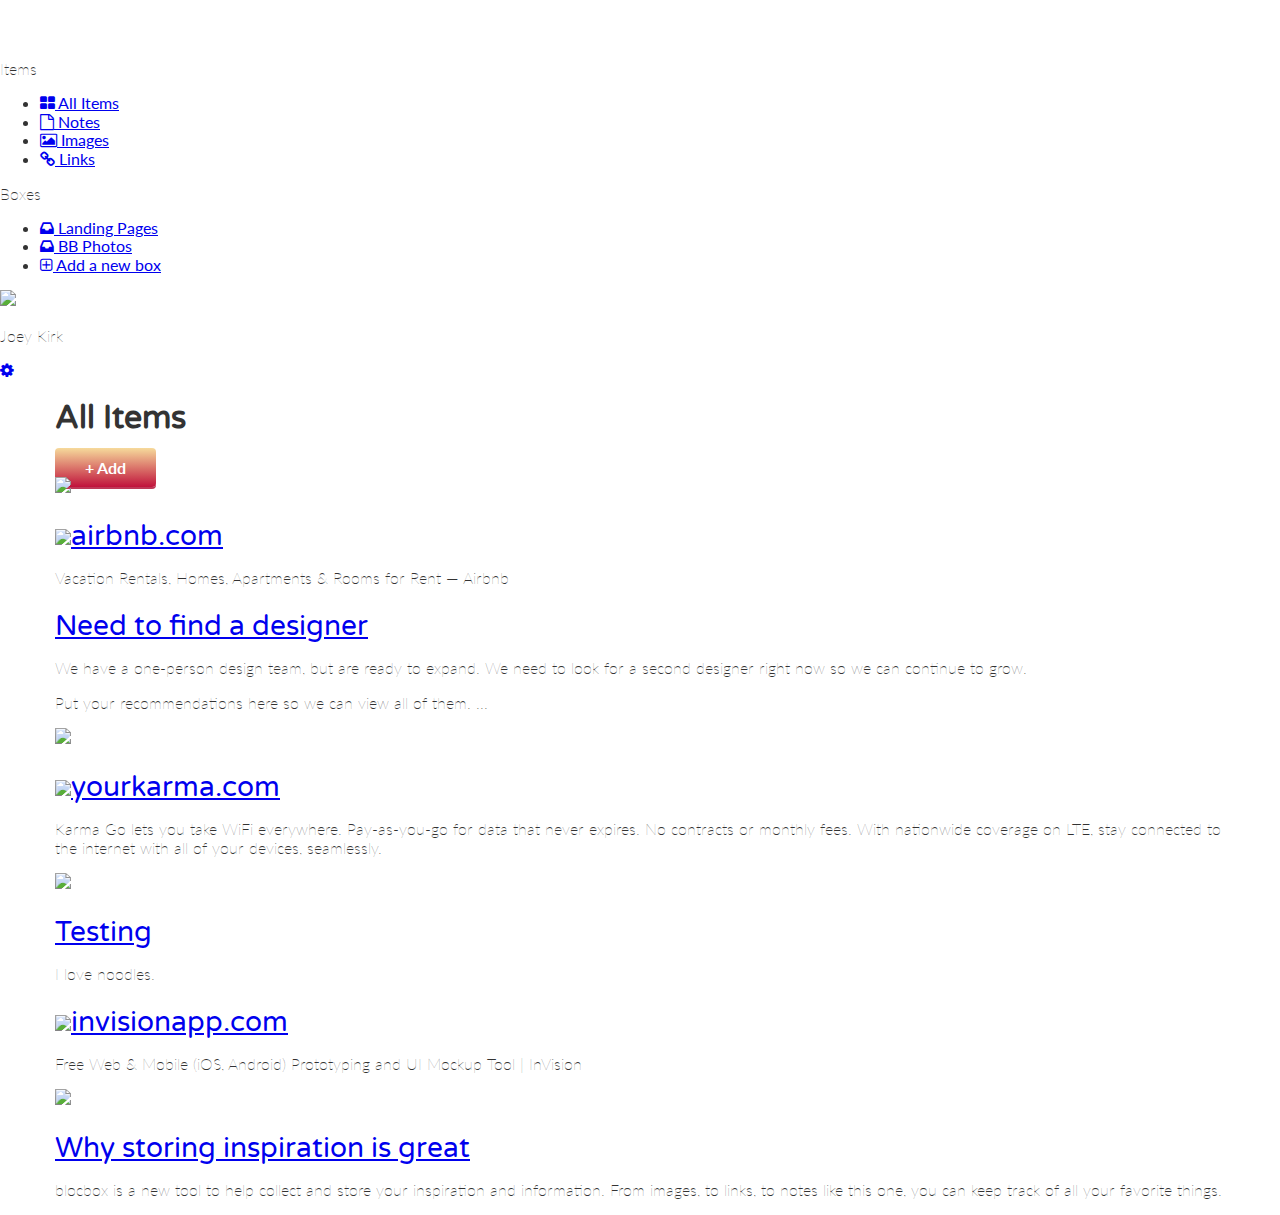
==== dashboard.html @ 5b1cb99f "Checkpoint 32 completed" ====
<!DOCTYPE html>
<html lang="en-us">
<head>
  <meta http-equiv="X-UA-Compatible" content="IE=Edge">
  <meta name="viewport" content="width=device-width, initial-scale=1">
  <meta charset="UTF-8">

  <title>Dashboard | Blocbox</title>

  <!-- Google Fonts -->
  <link href='http://fonts.googleapis.com/css?family=Lato:300,400,700,300italic,400italic,700italic|Varela+Round' rel='stylesheet' type='text/css'>

  <!-- CSS -->
  <link rel="stylesheet" href="css/normalize.css">
  <link rel="stylesheet" href="css/style.css">
  <link rel="stylesheet" href="css/font-awesome.css">

</head>
<body class="dashboard">
  <!-- LEFT NAV -->
  <nav id="left-nav" class="left-nav">
    <a href="#" class="site-logo"><img src="images/site-logo.png"/></a>
    <div class="items">
      <p>Items</p>
      <ul>
        <li><a href="#"><i class="fa fa-th-large"></i> All Items</a></li>
        <li><a href="#"><i class="fa fa-file-o"></i> Notes</a></li>
        <li><a href="#"><i class="fa fa-picture-o"></i> Images</a></li>
        <li><a href="#"><i class="fa fa-link"></i> Links</a></li>
      </ul>
      <p>Boxes</p>
      <ul>
        <li><a href="#"><i class="fa fa-inbox"></i> Landing Pages</a></li>
        <li><a href="#"><i class="fa fa-inbox"></i> BB Photos</a></li>
        <li><a href="#"><i class="fa fa-plus-square-o"></i> Add a new box</a></li>
      </ul>
    </div>
    <div class="settings">
      <img src="https://s3.amazonaws.com/uifaces/faces/twitter/jsa/128.jpg">
      <p>Joey Kirk</p>
      <a href="#"><i class="fa fa-cog"></i></a>
    </div>
  </nav>
  <main role="main">
 <!-- CONTENT -->
    <section class="content">
      <div class="container">
        <div class="header">
          <h1>All Items</h1>
          <a href="#" class="btn">+ Add</a>
        </div>
      </div>
      <div class="container">
        <div class="content-item">
          <div class="item-box">
            <img src="https://images.pexels.com/photos/3540/restaurant-alcohol-bar-drinks.jpg?h=350&auto=compress&cs=tinysrgb"
          </div>
        </div>
      <div class="content-item">
        <div class="item-box">
          <h2><img src="https://www.airbnb.com/favicon.ico"><a href="#">airbnb.com</a></h2>
          <p>Vacation Rentals, Homes, Apartments &amp; Rooms for Rent &mdash; Airbnb</p>
        </div>
      </div>
      <div class="content-item">
        <div class="item-box">
          <h2><a href="#">Need to find a designer</a></h2>
          <p>We have a one-person design team, but are ready to expand. We need to look for a second designer right now so we can continue to grow.</p>
          <p>Put your recommendations here so we can view all of them. ...</p>
        </div>
      </div>
      <div class="content-item">
        <div class="item-box">
          <img src="http://68.media.tumblr.com/90ef0b4692e0ba4df321674c3572e5ba/tumblr_ndyve8fmFa1tubinno1_r1_1280.jpg">
        </div>
      </div>
      <div class="content-item">
        <div class="item-box">
          <h2><img class="favicon" src="https://www.yourkarma.com/favicon.ico"><a href="#">yourkarma.com</a></h2>
          <p>Karma Go lets you take WiFi everywhere. Pay-as-you-go for data that never expires. No contracts or monthly fees. With nationwide coverage on LTE, stay connected to the internet with all of your devices, seamlessly.</p>
        </div>
      </div>
      <div class="content-item">
        <div class="item-box">
          <img src="http://68.media.tumblr.com/230cbd5a43b66061f4c8756a83b6ce65/tumblr_nqx7pp3iyj1tubinno1_1280.jpg">
        </div>
      </div>
      <div class="content-item">
        <div class="item-box">
          <h2><a href="#">Testing</a></h2>
          <p>I love noodles.</p>
        </div>
      </div>
      <div class="content-item">
        <div class="item-box">
          <h2><img class="favicon" src="https://www.invisionapp.com/favicon.ico"><a href="#">invisionapp.com</a></h2>
          <p>Free Web &amp; Mobile (iOS, Android) Prototyping and UI Mockup Tool | InVision</p>
        </div>
      </div>
      <div class="content-item">
        <div class="item-box">
          <img src="http://78.media.tumblr.com/c63e7dbe088ba65fa3ecba919bf8594c/tumblr_o6nnz8Glgm1tubinno1_1280.jpg">
        </div>
      </div>
      <div class="content-item">
        <div class="item-box">
          <h2><a href="#">Why storing inspiration is great</a></h2>
          <p>blocbox is a new tool to help collect and store your inspiration and information. From images, to links, to notes like this one, you can keep track of all your favorite things.</p>
        </div>
      </div>
      </div>
    </section>
  </main>
</body>
</html>
---- css/style.css ----
html, body {
  overflow-x: hidden;
}

body {
  font-family: "Lato", Helvetica, Arial, sans-serif;
  color: #333333;
}

h1, h2, h3, h4, h5, h6 {
  font-family: "Varela Round", Helvetica, Arial, sans-serif
}

h2 {
  font-size: 28px;
  font-weight: normal;
  margin-bottom: 5px;
}

p {
  font-size: 16px;
  line-height: 19px;
  font-weight: 100;
}

/* GRID */
.container {
  margin-right: auto;
  margin-left: auto;
  padding-left: 15px;
  padding-right: 15px;
  position: relative;
}

/* psuedo classes: to set content before as well as after any container */
.container:before,
.container:after {
  content: " ";
  display: table;
}

.container:after {
  clear: both;
}

.one-half, .one-third, .one-fourth {
  width: 96%;
  float: left;
  position: relative;
  min-height: 1px;
  margin: 0 2% 20px;
}

@media (min-width: 320px) {
  .container {
    width: 310px;
  }
}

@media (min-width: 480px) {
  .container {
    width: 470px;
  }
}

@media (min-width: 760px) {
  .container {
    width: 750px;
  }
}

@media (min-width: 992px) {
  .container {
    width: 970px;
  }
  .one-half {
    width:46%;
  }
  .one-third {
    width: 29.33333%;
  }
  .one-fourth {
    width: 21%;
  }
}

@media (min-width: 1200px) {
  .container {
    width:1170px;
  }
}

/* HEADER */

header {
  color: #FFFFFF;
  background: #34495E;
  background-image: linear-gradient(251deg,  #202A54 0%, rgba(33,10,62,0.90) 100%);
}

header nav {
  padding: 1em 0;
}

header nav ul {
  display: inline;
  text-align: right;
  float: right;
  margin: 0;
}

header nav ul > li {
  list-style-type: none;
  display: inline-block;
  margin: 0 15px;
}

header nav ul > li.btn-outline {
  padding: 10px 15px;
  border: 2px solid #FFFFFF;
  border-radius: 4px;
}

header nav ul > li.btn-outline:hover {
  background: #FFFFFF;
}

header nav ul > li > a {
  color: #FFFFFF;
  text-decoration: none;
}

header nav ul > li.btn-outline:hover > a {
  color: #34495E;
}

header .hero {
  text-align: center;
  display:block;
  position: relative;
}
header .hero h1 {
  font-size:48px;
  font-weight: normal;
  margin:95px 0 0;
}
header .hero p {
  font-size: 22px;
  line-height: 26px;
  font-weight: 100;
  margin:10px 0 40px;
}
header .hero img {
  display: block;
  margin:3em auto 0;
}

/* BUTTONS */

.btn {
  border-radius: 4px;
  color: #FFFFFF;
  font-weight: 700;
  text-decoration: none;
  padding: 10px 30px;
  background-image: linear-gradient(0deg, #C0123B 0%, #F6DA9B 100%);
  box-shadow: 0 2px 0px 0 #BE3857;
}

/* BENEFITS */

.benefits {
  text-align: center;
  display: block;
  position: relative;
}

.benefits ul {
  margin: 0 auto;
  padding: 4em 0;
}

.benefits ul li {
  list-style-type: none;
  display: inline-block;
}

.benefits i {
  color: #13909A;
  font-size: 60px;
  margin: 0;
  vertical-align: middle;
}

.benefits h2 {
  color: #13909A;
}

/* PRICING */

.pricing {
  background: #202A54 url("../images/background.png") top center no-repeat;
  background: url("../images/background.png") top center no-repeat, linear-gradient(251deg,  #202A54 0%, rgba(33,10,62,0.90) 100%));
  background-size:cover;
  text-align: center;
  padding:4em 0;
}

.pricing h2, .pricing p {
   color:#FFFFFF;
 }
 .pricing ul {
   margin:0 auto;
   padding:2em 0;
 }
 .pricing ul li {
   list-style-type: none;
 }

 .box {
  padding:0 15px 15px;
  background: #FFFFFF;
  box-shadow: 0px 2px 4px 0px rgba(0,0,0,0.20);
  min-height: 439px;
  position: relative;
  margin-top: 25px;
}
.box.middle {
  min-height: 485px;
  margin-top:0px;
}
.box h3 {
  font-family: "Lato", Helvetica, Arial, sans-serif;
  color: #FFFFFF;
  font-weight: 600;
  text-transform: uppercase;
  background: linear-gradient(251deg,  #202A54 0%, rgba(33,10,62,0.90) 100%);
  box-shadow: 0px 1px 2px 0px rgba(0,0,0,0.40);
  left:0;
  right:0;
  top:0;
  text-align: center;
  margin:0 -15px 40px;
  padding:10px 0;
}

.box h4 {
   font-size:50px;
   font-weight: normal;
   margin:40px 0 10px;
   color:#13909A;
 }
 .box h4 span {
   font-size:32px;
   vertical-align: top;
 }
 .box h4 span.month {
   font-family: "Lato", Helvetica, Arial, sans-serif;
   font-weight: 100;
   color:#888888;
   font-size:20px;
   vertical-align: middle;
 }
 .box ul li {
   font-size:18px;
   margin-bottom:20px;
   font-weight: 100;
 }

 .box .btn {
   position:absolute;
   bottom:20px;
   left:20px;
   right:20px;
 }

 .small {
   font-size: 12px;
   color: #FEFEFE;
   line-height: 15px;
   font-style:italic;
 }

 /* TESTIMONIALS */

 .testimonials {
   padding:4em 0;
   text-align: center;
 }

 .testimonials h2 {
   color:#13909A;
 }

 .testimonials ul li {
   list-style-type: none;
 }

 .testimonials blockquote {
   color:#FFFFFF;
   text-align: left;
   font-style: italic;
   background:linear-gradient(251deg,  #202A54 0%, rgba(33,10,62,0.90) 100%);
   position: relative;
   padding:30px;
   width:auto;
   margin:0;
 }


 .testimonials blockquote:after {
   top: 100%;
   left: 13%;
   border: solid transparent;
   content: " ";
   height: 0;
   width: 0;
   position: absolute;
   pointer-events: none;
   border-top-color:rgba(33,10,62,0.90);
   border-width: 10px;
   margin-left: -10px;
 }

 .testimonials img {
   height: 65px;
   width: 65px;
   border-radius:50%;
   float: left;
   display: inline-block;
   margin:20px 10px 0 0;
 }
 .testimonials p.names {
   float: left;
   display: inline-block;
   text-align: left;
   font-size:13px;
   margin-top: 30px;
 }

 /* FOOTER */
 footer {
   background-color: linear-gradient(251deg,  #202A54 0%, rgba(33,10,62,0.90) 100%);
   background-image: linear-gradient(251deg,  #202A54 0%, rgba(33,10,62,0.90) 100%);
   color: #FFFFFF;
   height: 150px;
   position: relative;
   overflow: hidden;
   z-index: 0;
 }

 footer p, footer nav ul {
   font-size:14px;
   font-weight:100;
   text-align: center;
   margin: 10px auto 0;
 }

 footer nav ul li {
   list-style-type: none;
   display: inline;
 }

 footer nav ul li a {
   color:#FFFFFF;
   text-decoration: none;
 }

 footer .right-footer-block {
   background-color: transparent;
 }

 footer .logo{
   padding: 2.35em 0;
   margin: 0 auto;
   display: block;
 }

 @media (min-width: 992px){
  footer{
    background-color: linear-gradient(251deg,  #202A54 0%, rgba(33,10,62,0.90) 100%);
    background-image: linear-gradient(251deg,  #202A54 0%, rgba(33,10,62,0.90) 100%);
    height: 100px;
  }
  footer p, footer nav ul{
    padding: 2em 0;
    text-align: left;
  }
  footer .right-footer-block {
    background-color: linear-gradient(251deg,  #202A54 0%, rgba(33,10,62,0.90) 100%);
  }
  footer .logo{
    padding: 2em 0 2em 1.5em;
  }
}
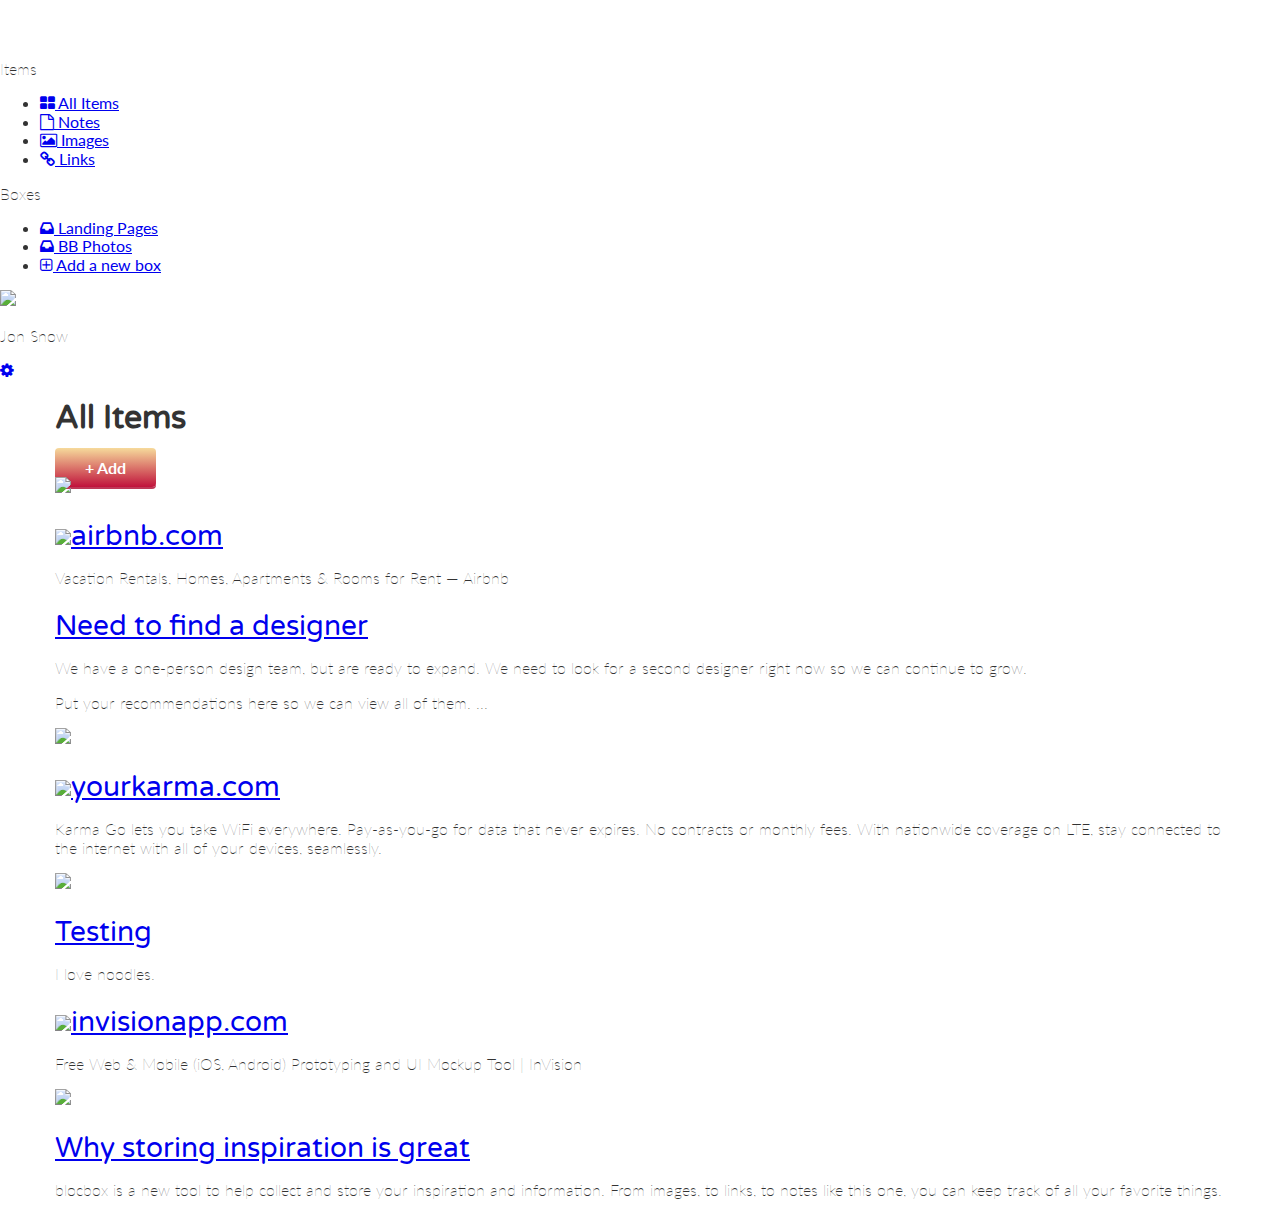
==== commit 742a3912: "Checkpoint 32 completed" ====
--- a/dashboard.html
+++ b/dashboard.html
@@ -37,7 +37,7 @@
     </div>
     <div class="settings">
       <img src="https://s3.amazonaws.com/uifaces/faces/twitter/jsa/128.jpg">
-      <p>Joey Kirk</p>
+      <p>Jon Snow</p>
       <a href="#"><i class="fa fa-cog"></i></a>
     </div>
   </nav>
@@ -53,7 +53,7 @@
       <div class="container">
         <div class="content-item">
           <div class="item-box">
-            <img src="https://images.pexels.com/photos/3540/restaurant-alcohol-bar-drinks.jpg?h=350&auto=compress&cs=tinysrgb"
+            <img src="https://images.pexels.com/photos/3540/restaurant-alcohol-bar-drinks.jpg?h=350&auto=compress&cs=tinysrgb">
           </div>
         </div>
       <div class="content-item">
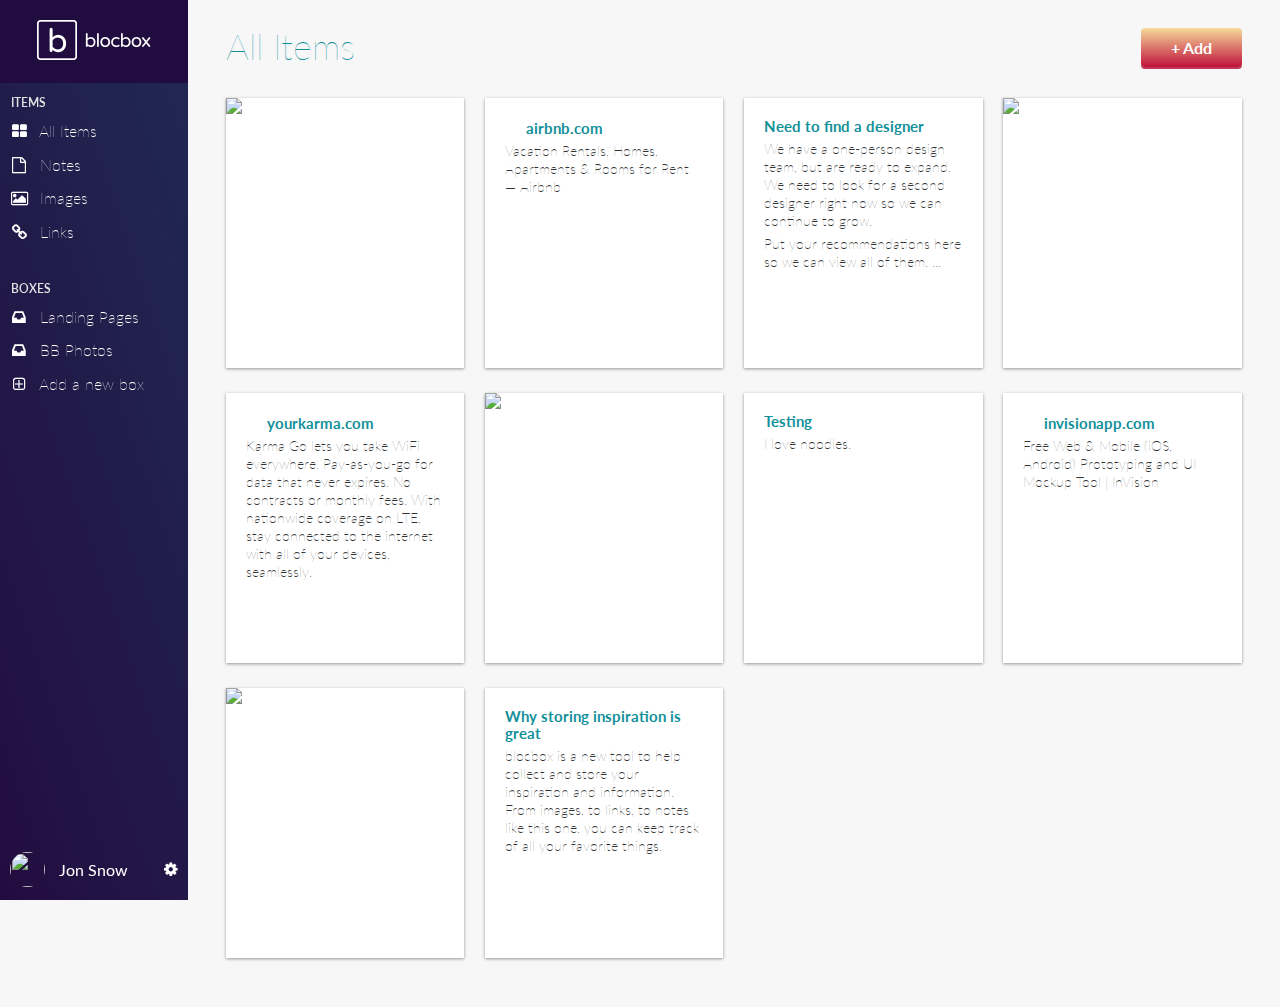
==== commit 42011915: "Checkpoint 34 completed" ====
--- a/dashboard.html
+++ b/dashboard.html
@@ -14,9 +14,12 @@
   <link rel="stylesheet" href="css/normalize.css">
   <link rel="stylesheet" href="css/style.css">
   <link rel="stylesheet" href="css/font-awesome.css">
+  <link rel="stylesheet" href="css/dropit.css">
 
 </head>
 <body class="dashboard">
+  <!-- RESPONSIVE NAV-->
+  <a class="hamburger" id="menu" href="#">&#9776;</a>
   <!-- LEFT NAV -->
   <nav id="left-nav" class="left-nav">
     <a href="#" class="site-logo"><img src="images/site-logo.png"/></a>
@@ -47,7 +50,16 @@
       <div class="container">
         <div class="header">
           <h1>All Items</h1>
-          <a href="#" class="btn">+ Add</a>
+          <ul class="menu">
+            <li>
+              <a href="#" class="btn">+ Add</a>
+              <ul>
+                <li><a href="#"><i class="fa fa-file-o"></i> Note</a></li>
+                <li><a href="#"><i class="fa fa-picture-o"></i> Image</a></li>
+                <li><a href="#"><i class="fa fa-link"></i> Link</a></li>
+              </ul>
+            </li>
+          </ul>
         </div>
       </div>
       <div class="container">
@@ -111,5 +123,13 @@
       </div>
     </section>
   </main>
+  <script src="js/jquery-3.2.1.min.js"></script>
+  <script src="js/dropit.js"></script>
+  <script type="text/javascript">
+  $(".menu").dropit();
+  $( "#menu" ).click(function(){
+    $("#left-nav").toggleClass("open", 200);
+  });
+  </script>
 </body>
 </html>
--- a/css/style.css
+++ b/css/style.css
@@ -393,3 +393,299 @@
     padding: 2em 0 2em 1.5em;
   }
 }
+
+/* DASHBOARD */
+.dashboard {
+  background:#F7F7F7;
+}
+
+.left-nav {
+  height: 100%;
+  width: 280px;
+  color: #FFFFFF;
+  background: rgba(33,10,62,0.90);
+  background-image: linear-gradient(251deg,  #202A54 0%, rgba(33,10,62,0.90) 100%);
+  float: left;
+  position: absolute;
+  -webkit-transition: all 0.3s ease-in-out;
+  -moz-transition: all 0.3s ease-in-out;
+  -o-transition: all 0.3s ease-in-out;
+  transition: all 0.3s ease-in-out;
+  transform: translate(-280px,0);
+    -webkit-transform: translate(-280px,0); /** Chrome & Safari **/
+    -o-transform: translate(-280px,0); /** Opera **/
+    -moz-transform: translate(-280px,0); /** Firefox **/
+}
+
+.left-nav.open {
+  display:block;
+  width:280px;
+  background: rgba(33,10,62,0.90);
+  background-image: linear-gradient(251deg,  #202A54 0%, rgba(33,10,62,0.90) 100%);
+  -webkit-transition: all 0.3s ease-in-out;
+  -moz-transition: all 0.3s ease-in-out;
+  -o-transition: all 0.3s ease-in-out;
+  transition: all 0.3s ease-in-out;
+  transform: translate(0,0);
+    -webkit-transform: translate(0,0); /** Chrome & Safari **/
+    -o-transform: translate(0,0); /** Opera **/
+    -moz-transform: translate(0,0); /** Firefox **/
+    z-index: 100;
+}
+
+.hamburger {
+  position:absolute;
+  z-index: 1000;
+  background:rgba(33,10,62,0.90);
+  color:#FFF;
+  text-decoration: none;
+  font-size: 22px;
+  padding: 10px 15px;
+  border-radius: 4px;
+  left: 5px;
+  top: 15px;
+}
+
+@media (min-width:992px) {
+  .left-nav {
+    height: 100vh;
+    width:14.66666667%;
+    color:#FFFFFF;
+    background: rgba(33,10,62,0.90);
+    background-image: linear-gradient(251deg,  #202A54 0%, rgba(33,10,62,0.90) 100%);
+    float:left;
+    position: fixed;
+    display:block;
+    transform: translate(0,0);
+    -webkit-transform: translate(0,0); /** Chrome & Safari **/
+    -o-transform: translate(0,0); /** Opera **/
+    -moz-transform: translate(0,0); /** Firefox **/
+  }
+  .left-nav.open {
+    width:14.66666667%;
+    transform: translate(0,0);
+    -webkit-transform: translate(0,0); /** Chrome & Safari **/
+    -o-transform: translate(0,0); /** Opera **/
+    -moz-transform: translate(0,0); /** Firefox **/
+  }
+  .hamburger {
+    display:none;
+  }
+}
+
+.left-nav .site-logo {
+  padding:20px 0;
+  background:rgba(33,10,62,0.90);
+  display:block;
+  text-align: center;
+}
+
+.left-nav .items {
+  padding:0 6%;
+}
+
+.left-nav .items p {
+  font-weight: 600;
+  text-transform: uppercase;
+  font-size: 12px;
+  color: #E2E2E2;
+  line-height: 15px;
+}
+
+.left-nav .items ul {
+  margin:0 0 40px;
+  padding:0;
+}
+
+.left-nav .items ul li {
+  list-style-type: none;
+  margin-bottom: 15px;
+}
+
+.left-nav .items ul li a {
+  color:#FFFFFF;
+  text-decoration: none;
+  font-weight: 100;
+}
+
+.left-nav .items ul li a:link {
+  color: #FFFFFF;
+}
+
+.left-nav .items ul li a:visited {
+  color: #FFFFFF;
+}
+
+.left-nav .items ul li a:hover {
+  background-color: #8C7DAF;
+}
+
+.left-nav .items ul li a:active {
+  color: #08CDDD;
+}
+
+.left-nav .items ul li a i {
+  width:16px;
+  text-align: center;
+  margin-right:8px;
+}
+
+/* LEFT NAVBAR SETTINGS */
+.left-nav .settings {
+  position:absolute;
+  width:100%;
+  bottom:0;
+  left:0;
+  right:0;
+  padding:10px 0;
+}
+
+.left-nav .settings img {
+  height:35px;
+  width:35px;
+  border-radius: 50%;
+  margin-left:10px;
+  display: inline-block;
+}
+
+.left-nav .settings p {
+  display: inline-block;
+  vertical-align: top;
+  padding-top: 8px;
+  font-weight: 400;
+  margin:0 0 0 10px;
+}
+
+.left-nav .settings a {
+  color:#FFFFFF;
+  text-decoration: none;
+  text-align: right;
+  float: right;
+  margin-right:10px;
+  margin-top:8px;
+}
+
+/* CONTENT */
+.content {
+  padding:6em 1% 1.5em;
+  float:right;
+  width:98%;
+  position: relative;
+}
+
+.content .header {
+  margin:0 1% 20px;
+}
+
+.content .header h1 {
+  font-family: "Lato", Helvetica, Arial, sans-serif;
+  font-weight: 100;
+  margin:0 0 30px;
+  font-size: 36px;
+  color: #13909A;
+  line-height: 44px;
+  float: left;
+  display:inline-block;
+}
+
+.content .header > a {
+  float:right;
+}
+
+.content-item {
+  width:96%;
+  margin:0 2% 25px;
+  float:left;
+  display:block;
+}
+
+.item-box {
+  display:block;
+  height:230px;
+  background: #FFFFFF;
+  box-shadow: 0px 1px 3px 0px rgba(0,0,0,0.40);
+  position: relative;
+  overflow: hidden;
+  padding:20px;
+}
+
+/* Larger Mobile Devices */
+ @media (min-width:460px) {
+   .content {
+     padding:1.5em 1%;
+     float:right;
+     width:90%;
+     position: relative;
+   }
+   .content-item {
+     width:46%;
+     margin:0 2% 25px;
+     float:left;
+     display:block;
+   }
+ }
+/* Tablets */
+ @media (min-width:768px) {
+   .content {
+     padding:1.5em 5%;
+     float:right;
+     width:90%;
+     position: relative;
+   }
+   .content > .container {
+     width:700px;
+   }
+   .content-item {
+     width:31.33333%;
+     margin:0 1% 25px;
+   }
+ }
+/* Laptops and Desktops */
+ @media (min-width:992px) {
+   .content {
+     padding:1.5em 1%;
+     float:right;
+     width:83.33333333%;
+     position: relative;
+   }
+   .content > .container {
+     width:auto;
+   }
+   .content-item {
+     width:23%;
+     margin:0 1% 25px;
+   }
+ }
+
+ .item-box > img {
+  position:absolute;
+  height:100%;
+  width:auto;
+  top:0;
+  left:0;
+  right:0;
+}
+.item-box h2 {
+  font-family: 'Lato', Helvetica, Arial, sans-serif;
+  font-weight: 700;
+  font-size: 15px;
+  line-height: 17px;
+  margin:0;
+}
+.item-box h2 a {
+  color: #13909A;
+  text-decoration: none;
+}
+.item-box h2 img {
+  width:16px;
+  height:16px;
+  position:relative;
+  top:2px;
+  margin-right:5px;
+}
+.item-box p {
+  font-size: 14px;
+  color: #333333;
+  line-height: 18px;
+  margin:5px 0 0;
+}
--- a/css/dropit.css
+++ b/css/dropit.css
@@ -0,0 +1,66 @@
+/*
+ * Dropit v1.1.0
+ * http://dev7studios.com/dropit
+ *
+ * Copyright 2012, Dev7studios
+ * Free to use and abuse under the MIT license.
+ * http://www.opensource.org/licenses/mit-license.php
+ */
+
+/* These styles assume you are using ul and li */
+.dropit {
+  list-style: none;
+	padding: 0;
+	margin: 15px 0 0;
+  float: right;
+  display: inline-block;
+}
+
+.dropit .dropit-trigger { position: relative; }
+.dropit .dropit-submenu {
+  position: absolute;
+  top: 100%;
+  right: 0; /* dropdown left or right */
+  z-index: 1000;
+  display: none;
+  min-width: 100px;
+  list-style: none;
+	padding: 20px;
+	margin: 20px 0 0;
+}
+
+.dropit .dropit-open .dropit-submenu {
+  display: block;
+  background: #FFFFFF;
+  box-shadow: 0px 2px 4px 0px rgba(0,0,0,0.30);
+  border-radius: 4px;
+}
+
+.dropit .dropit-open .dropit-submenu:after {
+ content: " ";
+ position: absolute;
+ border-style: solid;
+ border-width: 0 8px 8px;
+ border-color: #FFFFFF transparent;
+ display: block;
+ width: 0;
+ z-index: 1;
+ top: -8px;
+ right: 10px;
+}
+
+.dropit .dropit-open .dropit-submenu li {
+ display: block;
+ margin-bottom: 20px;
+}
+
+.dropit .dropit-open .dropit-submenu li:last-child {
+ margin-bottom: 0px;
+}
+
+.dropit .dropit-open .dropit-submenu li a {
+ color: #13909A;
+ text-decoration: none;
+ font-family: "Lato", Helvetica, Arial, sans-serif;
+ font-weight:100;
+}
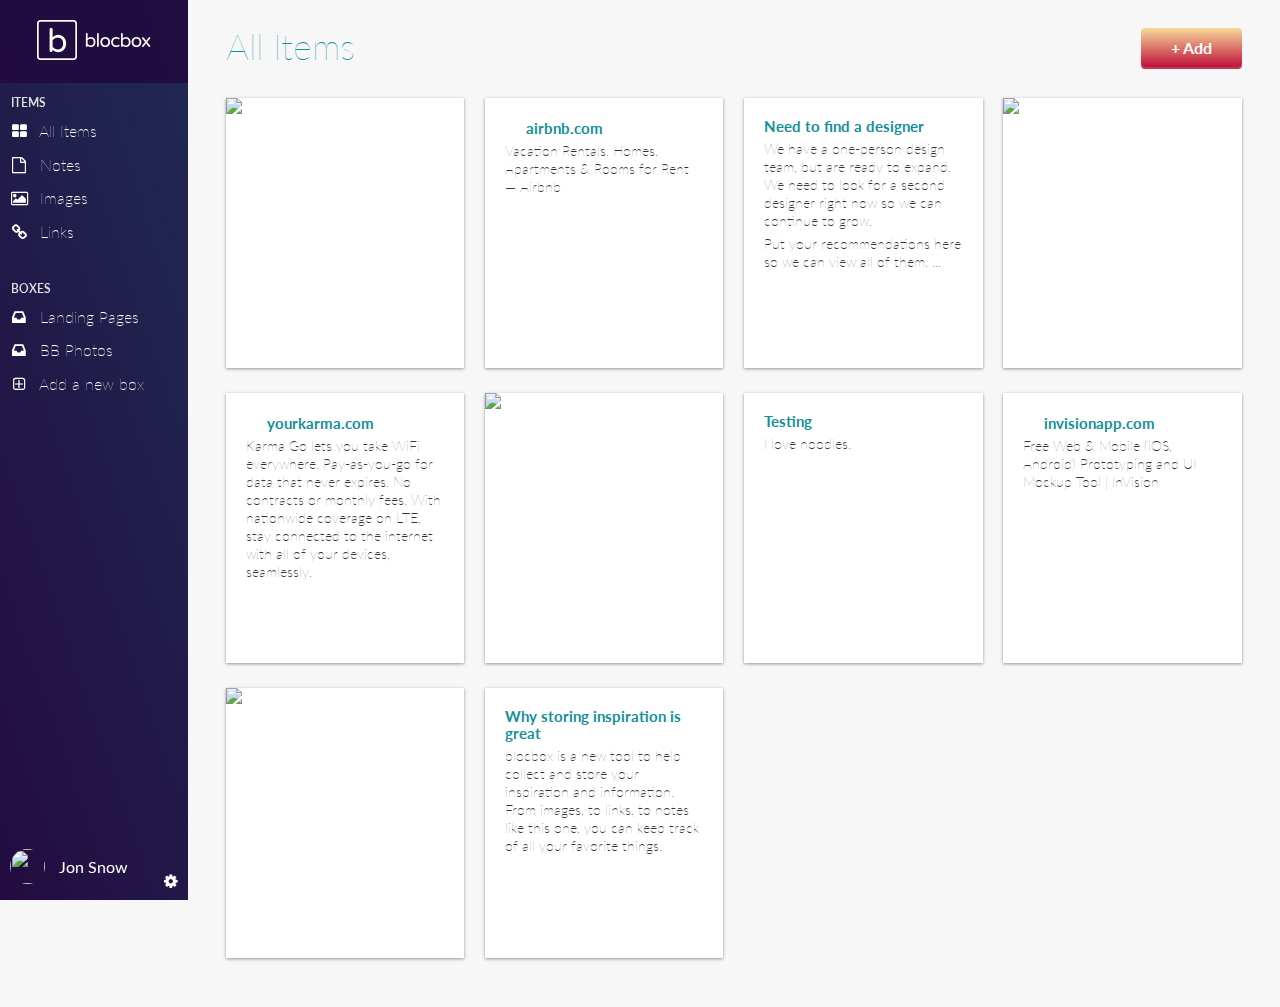
==== commit 85378c4a: "Dashboard Javascript completed" ====
--- a/dashboard.html
+++ b/dashboard.html
@@ -41,7 +41,16 @@
     <div class="settings">
       <img src="https://s3.amazonaws.com/uifaces/faces/twitter/jsa/128.jpg">
       <p>Jon Snow</p>
-      <a href="#"><i class="fa fa-cog"></i></a>
+      <ul class="setmenu">
+            <li>
+              <a href="#"><i class="fa fa-cog"></i></a>
+              <ul>
+                  <li><a href="#"><i class="fa fa-cog"></i> Account Settings</a></li>
+                  <li><a href="#"><i class="fa fa-group"></i> Collaborators</a></li>
+                  <li><a href="#"><i class="fa fa-sign-out"></i>Sign out</a></li>
+              </ul>
+            </li>
+      </ul>
     </div>
   </nav>
   <main role="main">
@@ -127,6 +136,7 @@
   <script src="js/dropit.js"></script>
   <script type="text/javascript">
   $(".menu").dropit();
+  $(".setmenu").dropit();
   $( "#menu" ).click(function(){
     $("#left-nav").toggleClass("open", 200);
   });
--- a/css/style.css
+++ b/css/style.css
@@ -102,10 +102,19 @@
   padding: 1em 0;
 }
 
+header nav a.site-logo {
+  display: block;
+  margin:9 auto;
+  text-align: center;
+  float: none;
+  margin: 0;
+}
+
 header nav ul {
-  display: inline;
-  text-align: right;
-  float: right;
+  display: block;
+  margin:9 auto;
+  text-align: center;
+  float: none;
   margin: 0;
 }
 
@@ -153,6 +162,7 @@
 header .hero img {
   display: block;
   margin:3em auto 0;
+  max-width:100%;
 }
 
 /* BUTTONS */
@@ -377,6 +387,20 @@
  }
 
  @media (min-width: 992px){
+   header nav a.site-logo {
+     display: inline;
+     text-align: left;
+     float: left;
+     margin: 0;
+   }
+
+   header nav ul {
+     display: inline;
+     text-align: right;
+     float: right;
+     margin: 0;
+   }
+
   footer{
     background-color: linear-gradient(251deg,  #202A54 0%, rgba(33,10,62,0.90) 100%);
     background-image: linear-gradient(251deg,  #202A54 0%, rgba(33,10,62,0.90) 100%);
--- a/css/dropit.css
+++ b/css/dropit.css
@@ -28,6 +28,17 @@
 	padding: 20px;
 	margin: 20px 0 0;
 }
+.setmenu.dropit .dropit-submenu {
+  position: absolute;
+  top: -140px;
+  right: 0; /* dropdown left or right */
+  z-index: 1000;
+  display: none;
+  min-width: 150px;
+  list-style: none;
+	padding: 13px;
+	margin: 20px 0 0;
+}
 
 .dropit .dropit-open .dropit-submenu {
   display: block;
@@ -49,13 +60,39 @@
  right: 10px;
 }
 
+.setmenu.dropit .dropit-open .dropit-submenu:after {
+ content: " ";
+ position: absolute;
+ border-style: solid;
+ border-width: 0 8px 8px;
+ border-color: #FFFFFF transparent;
+ display: block;
+ width: 0;
+ z-index: 1;
+ top: 100%;
+ right: 9px;
+ transform: rotate(180deg);
+}
+
 .dropit .dropit-open .dropit-submenu li {
  display: block;
- margin-bottom: 20px;
+ margin-bottom: 15px;
+}
+
+.setmenu.dropit .dropit-open .dropit-submenu li {
+ display: block;
+ margin-bottom:50px;
+ text-align:left;
+ float: left;
+ margin: 3px;
 }
 
 .dropit .dropit-open .dropit-submenu li:last-child {
  margin-bottom: 0px;
+}
+
+.setmenu.dropit .dropit-open .dropit-submenu li:last-child {
+ margin-bottom: 9px;
 }
 
 .dropit .dropit-open .dropit-submenu li a {
